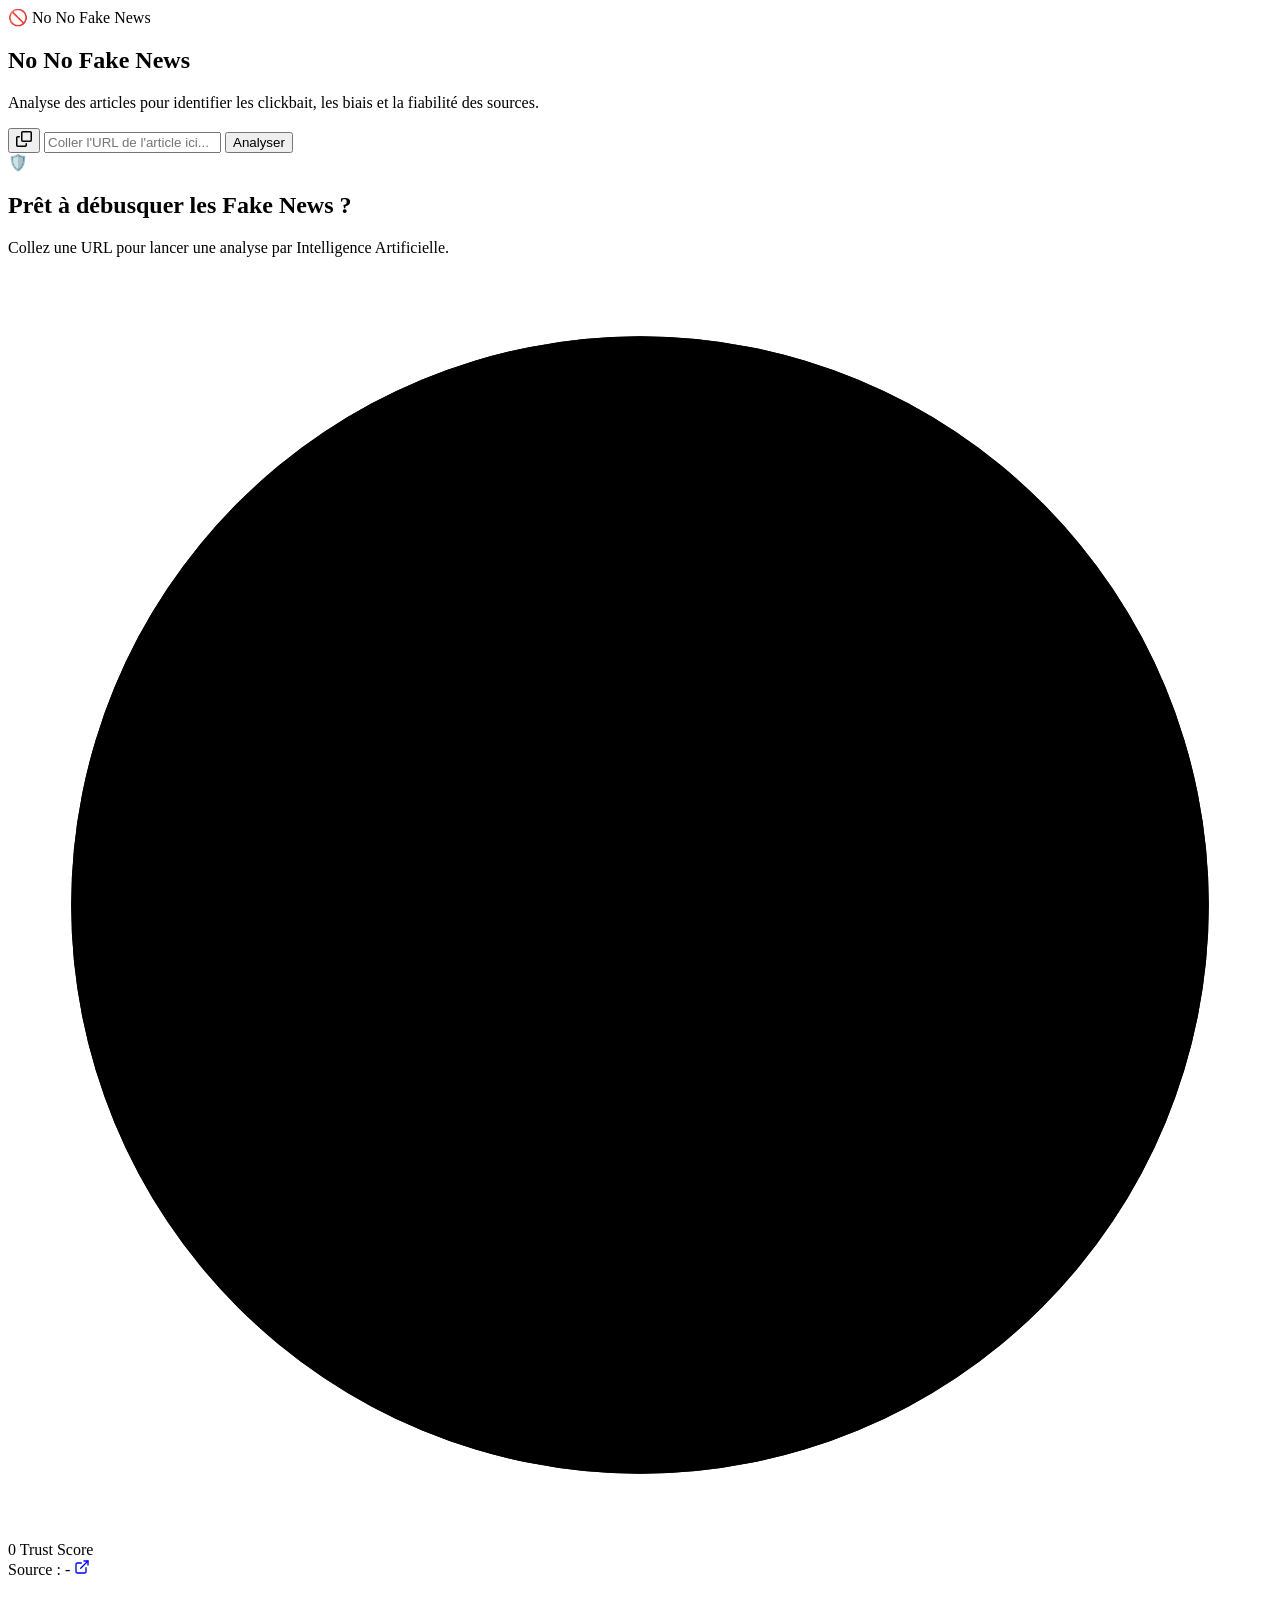
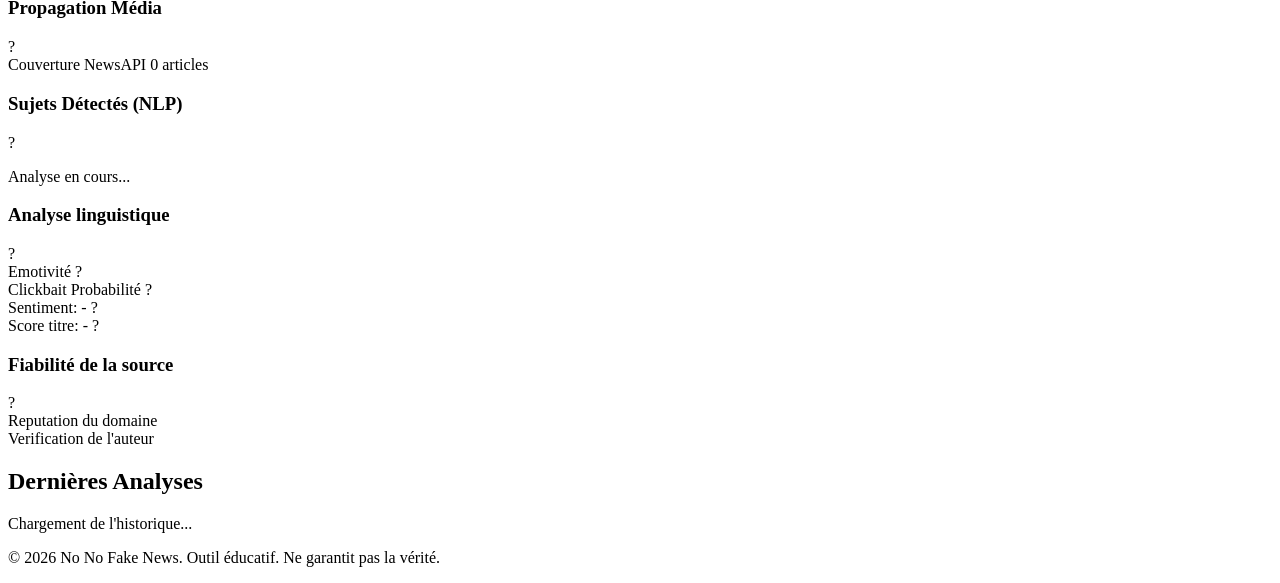
==== frontend/templates/index.html @ c8e7d19e "v2: Design Premium, NLP & Propagation intégrés" ====
<!DOCTYPE html>
<html lang="en">

<head>
    <meta charset="UTF-8">
    <meta name="viewport" content="width=device-width, initial-scale=1.0">
    <title>No No Fake News - Detector</title>
    <link rel="stylesheet" href="/static/css/style.css">
    <link rel="preconnect" href="https://fonts.googleapis.com">
    <link rel="preconnect" href="https://fonts.gstatic.com" crossorigin>
    <link href="https://fonts.googleapis.com/css2?family=Outfit:wght@300;400;600;700&display=swap" rel="stylesheet">
</head>

<body>
    <div class="container">
        <header>
            <div class="logo">
                <span class="logo-icon">🚫</span> No No Fake News
            </div>
        </header>

        <main class="container">
            <section class="search-section">
                <h1>No No Fake News</h1>
                <p class="subtitle">Analyse des articles pour identifier les clickbait, les biais et la fiabilité des
                    sources.</p>

                <div class="search-container">
                    <button id="pasteFromClipboardBtn" class="paste-btn" onclick="pasteFromClipboard()"
                        title="Coller le lien">
                        <span id="pasteBtnIcon">
                            <svg aria-hidden="true" height="16" viewBox="0 0 16 16" version="1.1" width="16"
                                fill="currentColor">
                                <path
                                    d="M0 6.75C0 5.784.784 5 1.75 5h1.5a.75.75 0 0 1 0 1.5h-1.5a.25.25 0 0 0-.25.25v7.5c0 .138.112.25.25.25h7.5a.25.25 0 0 0 .25-.25v-1.5a.75.75 0 0 1 1.5 0v1.5A1.75 1.75 0 0 1 9.25 16h-7.5A1.75 1.75 0 0 1 0 14.25Z">
                                </path>
                                <path
                                    d="M5 1.75C5 .784 5.784 0 6.75 0h7.5C15.216 0 16 .784 16 1.75v7.5A1.75 1.75 0 0 1 14.25 11h-7.5A1.75 1.75 0 0 1 5 9.25Zm1.75-.25a.25.25 0 0 0-.25.25v7.5c0 .138.112.25.25.25h7.5a.25.25 0 0 0 .25-.25v-7.5a.25.25 0 0 0-.25-.25Z">
                                </path>
                            </svg>
                        </span>
                    </button>
                    <input type="url" id="urlInput" placeholder="Coller l'URL de l'article ici..." required>
                    <button id="analyzeBtn" class="btn-icon" onclick="analyzeUrl()">
                        <span id="btnText">Analyser</span>
                        <div class="spinner" id="btnSpinner"></div>
                    </button>
                </div>
            </section>

            <!-- Empty State (Initial View) -->
            <div id="emptyState" class="empty-state">
                <div class="empty-state-icon">🛡️</div>
                <h2>Prêt à débusquer les Fake News ?</h2>
                <p>Collez une URL pour lancer une analyse par Intelligence Artificielle.</p>
            </div>

            <!-- Skeleton Loader (Hidden by default) -->
            <div id="skeletonLoader" class="results-container hidden">
                <div class="score-card">
                    <div class="skeleton-circle skeleton"></div>
                    <div class="verdict">
                        <div class="skeleton-text skeleton" style="width: 120px;"></div>
                        <div class="skeleton-title skeleton"></div>
                        <div class="skeleton-text skeleton" style="width: 200px;"></div>
                    </div>
                </div>
                <div class="details-grid">
                    <div class="detail-card skeleton-bar skeleton"></div>
                    <div class="detail-card skeleton-bar skeleton"></div>
                    <div class="detail-card skeleton-bar skeleton"></div>
                    <div class="detail-card skeleton-bar skeleton"></div>
                </div>
            </div>

            <section id="results" class="results-container hidden">
                <div class="score-card">
                    <div class="score-circle-container">
                        <svg class="score-svg" viewBox="0 0 100 100">
                            <circle class="score-bg" cx="50" cy="50" r="45"></circle>
                            <circle class="score-progress" id="scoreProgress" cx="50" cy="50" r="45"></circle>
                        </svg>
                        <div class="score-content" id="scoreCircle">
                            <span id="scoreValue">0</span>
                            <span class="score-label">Trust Score</span>
                        </div>
                    </div>
                    <div class="verdict">
                        <div class="source-info">
                            Source : <span id="sourceNameDisplay">-</span>
                            <a href="#" id="sourceLink" target="_blank" class="external-link"
                                title="Lire l'article original">
                                <svg width="16" height="16" viewBox="0 0 24 24" fill="none" stroke="currentColor"
                                    stroke-width="2" stroke-linecap="round" stroke-linejoin="round">
                                    <path d="M18 13v6a2 2 0 0 1-2 2H5a2 2 0 0 1-2-2V8a2 2 0 0 1 2-2h6"></path>
                                    <polyline points="15 3 21 3 21 9"></polyline>
                                    <line x1="10" y1="14" x2="21" y2="3"></line>
                                </svg>
                            </a>
                        </div>
                        <div id="verdictBadge" class="badge"></div>
                        <p id="verdictMessage"></p>
                    </div>
                </div>

                <div class="details-grid">
                    <div class="card detail-card">
                        <div class="title-with-info">
                            <h3>Propagation Média</h3>
                            <span class="info-icon"
                                data-tooltip="Analyse la présence et la diffusion de l'information sur d'autres médias via NewsAPI.">?</span>
                        </div>
                        <div class="metric">
                            <div class="metric-info">
                                <span>Couverture NewsAPI</span>
                                <span id="propagationCountDisplay">0 articles</span>
                            </div>
                            <div class="progress-bg">
                                <div id="propagationBar" class="progress-fill" style="width: 0%"></div>
                            </div>
                        </div>
                        <div class="propagation-list" id="propagationSources">
                            <!-- Sources will be listed here -->
                        </div>
                    </div>
                    <div class="card detail-card">
                        <div class="title-with-info">
                            <h3>Sujets Détectés (NLP)</h3>
                            <span class="info-icon"
                                data-tooltip="Traitement du Langage Naturel : Identification automatique des personnes, organisations et lieux cités.">?</span>
                        </div>
                        <div id="entitiesList" class="entities-tags">
                            <!-- Entities will be here -->
                            <p class="loading-text">Analyse en cours...</p>
                        </div>
                    </div>
                    <div class="detail-card">
                        <div class="title-with-info">
                            <h3>Analyse linguistique</h3>
                            <span class="info-icon"
                                data-tooltip="Examen du ton (émotivité), du style (clickbait) et du sentiment global du texte.">?</span>
                        </div>
                        <div class="metric">
                            <label class="title-with-info">
                                Emotivité
                                <span class="info-icon"
                                    data-tooltip="Mesure l'utilisation de mots à forte charge émotionnelle pour influencer le lecteur.">?</span>
                            </label>
                            <div class="progress-bar">
                                <div class="fill" id="emotivityBar"></div>
                            </div>
                        </div>
                        <div class="metric">
                            <label class="title-with-info">
                                Clickbait Probabilité
                                <span class="info-icon"
                                    data-tooltip="Probabilité que le titre soit conçu uniquement pour générer des clics.">?</span>
                            </label>
                            <div class="progress-bar">
                                <div class="fill" id="clickbaitBar"></div>
                            </div>
                        </div>
                        <div class="metric-text title-with-info">
                            Sentiment: <span id="sentimentLabel">-</span>
                            <span class="info-icon"
                                data-tooltip="Analyse du sentiment global : Positive (positif), Neutral (neutre) ou Negative (négatif).">?</span>
                        </div>
                        <div class="metric-text title-with-info">
                            Score titre: <span id="clickbaitScoreDisplay">-</span>
                            <span class="info-icon"
                                data-tooltip="Score de fiabilité du titre (sur 10) basé sur l'absence d'éléments clickbait.">?</span>
                        </div>
                    </div>

                    <div class="detail-card">
                        <div class="title-with-info">
                            <h3>Fiabilité de la source</h3>
                            <span class="info-icon"
                                data-tooltip="Évaluation de la réputation historique du domaine et de l'identification de l'auteur.">?</span>
                        </div>
                        <div class="metric">
                            <label>Reputation du domaine</label>
                            <div class="progress-bar">
                                <div class="fill" id="domainBar"></div>
                            </div>
                        </div>
                        <div class="metric">
                            <label>Verification de l'auteur</label>
                            <div class="progress-bar">
                                <div class="fill" id="authorBar"></div>
                            </div>
                        </div>
                    </div>
                </div>
            </section>

            <section id="history" class="history-section">
                <h2>Dernières Analyses</h2>
                <div id="historyList" class="history-grid">
                    <!-- History items will be injected here -->
                    <div class="loading-text">Chargement de l'historique...</div>
                </div>
            </section>
        </main>

        <footer>
            <p>&copy; 2026 No No Fake News. <span class="disclaimer">Outil éducatif. Ne garantit pas la vérité.</span>
            </p>
        </footer>
    </div>
    <script src="/static/js/app.js"></script>
</body>

</html>
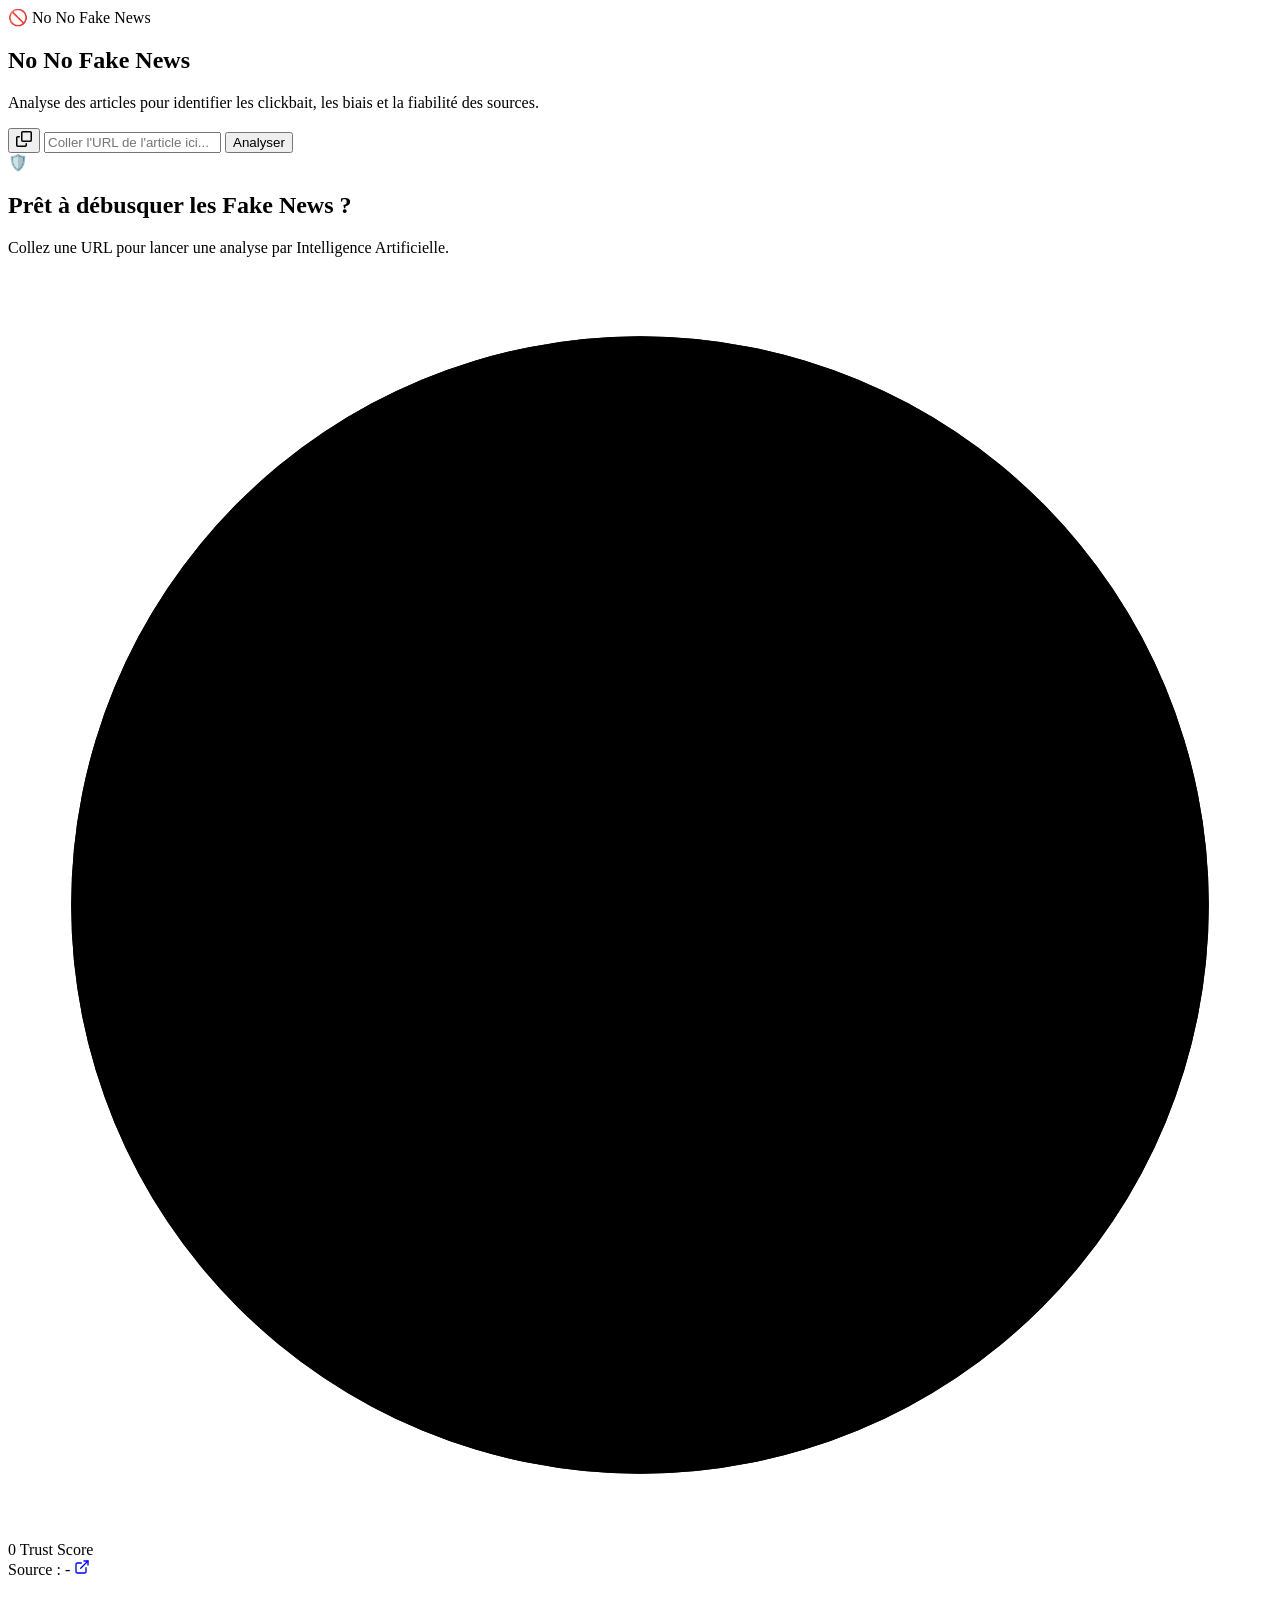
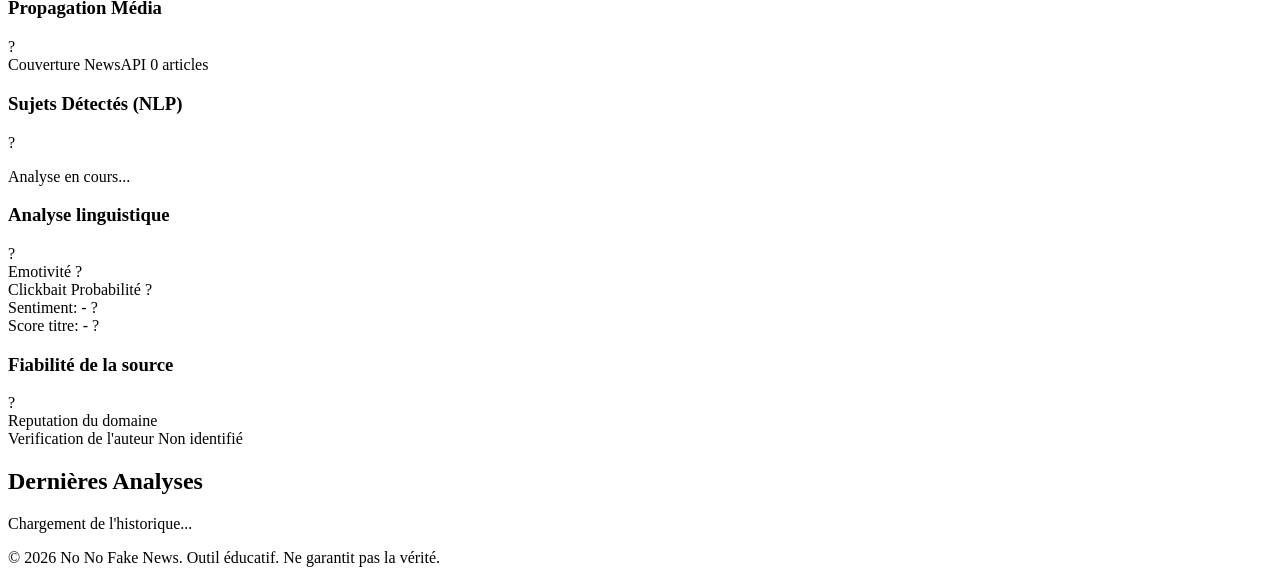
==== commit 25bc4c4c: "Release V3.0: Extension navigateur, Sécurité API, Cache Redis et refonte UI" ====
--- a/frontend/templates/index.html
+++ b/frontend/templates/index.html
@@ -185,7 +185,10 @@
                             </div>
                         </div>
                         <div class="metric">
-                            <label>Verification de l'auteur</label>
+                            <div class="metric-info">
+                                <label>Verification de l'auteur</label>
+                                <span id="authorName" class="author-label">Non identifié</span>
+                            </div>
                             <div class="progress-bar">
                                 <div class="fill" id="authorBar"></div>
                             </div>
